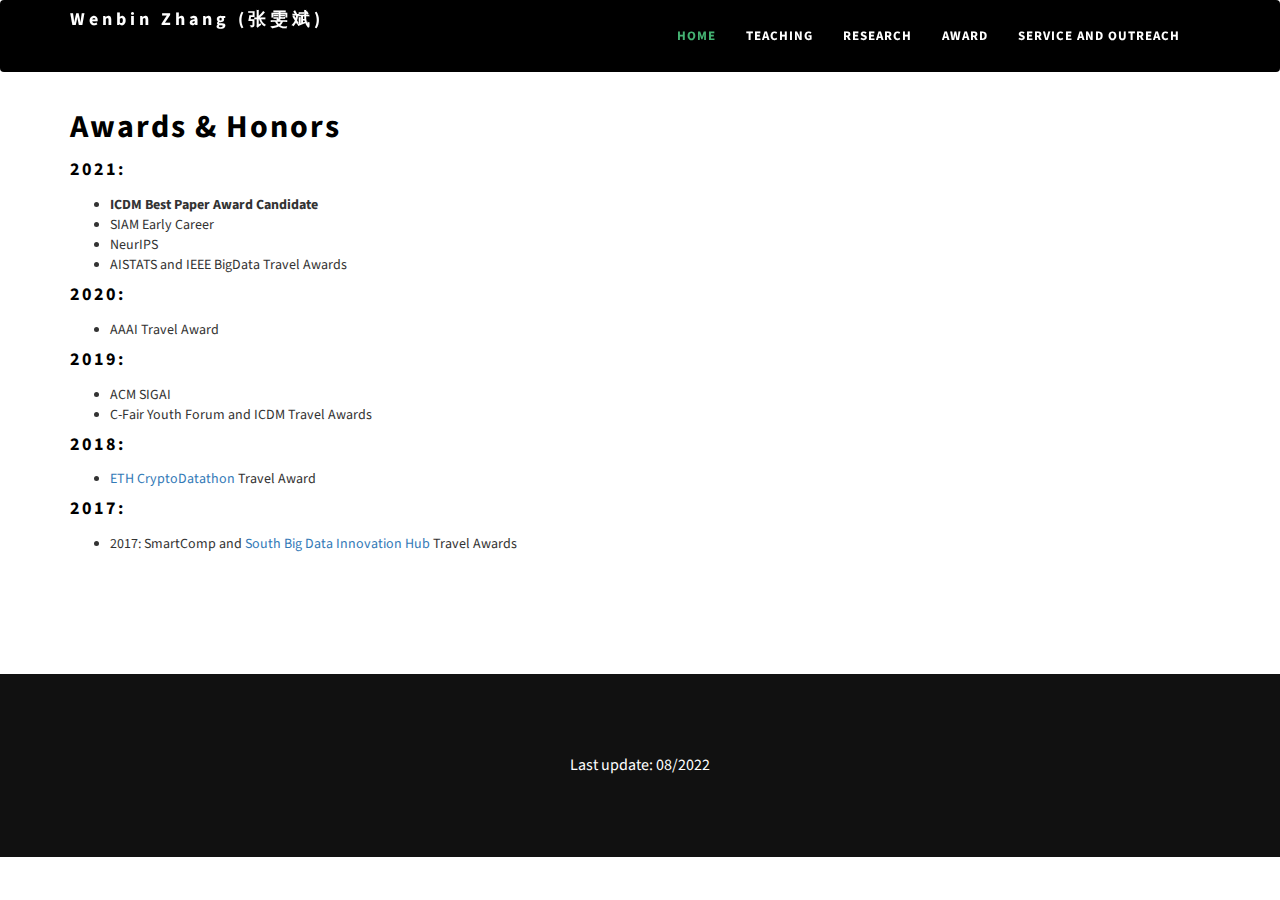
==== Aw.html @ 6880c336 "Add files via upload" ====
<!DOCTYPE html>
<html lang="en">
<head>
<meta charset="utf-8">
<meta http-equiv="X-UA-Compatible" content="IE=edge">
<meta name="viewport" content="width=device-width, initial-scale=1">
<meta name="description" content="Wenbin Zhang Personal profile">
<meta name="keywords" content="Wenbin Zhang">
<meta name="author" content="Wenbin Zhang">
<meta name="description" content="Wenbin Zhang Award.">
<title>Home</title>
<link rel="shortcut icon" href="images/Manchester_United_FC_crest.png" />
<!--==== bootstrap ====-->
<link href="css/bootstrap.min.css" rel="stylesheet">
<!--==== font-awesome ====-->
<link href="css/font-awesome.min.css" rel="stylesheet">
<!--==== owl-carousel ====-->
<link href="css/owl.carousel.css" rel="stylesheet">
<!--==== magnific-popup ====-->
<link href="css/magnific-popup.css" rel="stylesheet">
<!--==== animate css ====-->
<link href="css/animate.min.css" rel="stylesheet">

<!--==== style css ====-->
<link href="css/style.css" rel="stylesheet">
<!--==== responsive css ====-->
<link href="css/responsive.css" rel="stylesheet">

<!--==== jquery ====-->
<script src="js/jquery-2.1.4.min.js"></script>

<!--[if lt IE 9]>
<script src="js/html5shiv/3.7.2/html5shiv.min.js"></script>
<script src="js/respond/1.4.2/respond.min.js"></script>
<![endif]-->
</head>
<body>

<!--&lt;!&ndash;==== DEMO COLOR PANEL =====&ndash;&gt;-->
<!--<div class="demo_panel_box">-->
<!--  <div class="color_panel_box">-->
<!--	 <div class="spiner_button slide_in_out"><i class="fa fa-cog fa-spin"></i></div>-->
<!--	  <span class="red_color"></span>-->
<!--	  <span class="blue_color"></span>-->
<!--	  <span class="yellow_color"></span>-->
<!--	  <span class="purple_color"></span>-->
<!--	  <span class="pink_color"></span>-->
<!--	  <span class="green_color"></span>-->
<!--  </div>-->
<!--</div>-->
<!--&lt;!&ndash;==== DEMO COLOR PANEL ===&ndash;&gt;-->


<!--&lt;!&ndash;===== Preloader ====&ndash;&gt;-->
<!--<div class="preloader">-->
<!--	<div class="spinner">-->
<!--	  <div class="double-bounce1"></div>-->
<!--	  <div class="double-bounce2"></div>-->
<!--	</div>-->
<!--</div>-->


 <!--=====****************** INTRO SECTION ****************************=====-->
<!--<div id="home" class="intro-section">-->

<!-- &lt;!&ndash;===== HEADER AREA =====&ndash;&gt;-->
<!--	<header class="navbar custom-navbar">-->
<!--		<div class="container">-->
<!--			<div class="row">-->
<!--				<div class="col-md-3 col-sm-3 col-xs-12">-->
<!--					<div class="logo">-->
<!--					   <div class="navbar-header">-->
<!--							<button type="button" class="navbar-toggle" data-toggle="collapse" data-target=".navbar-collapse">-->
<!--								<span class="sr-only">Toggle navigation</span>-->
<!--								<span class="icon-bar"></span>-->
<!--								<span class="icon-bar"></span>-->
<!--								<span class="icon-bar"></span>-->
<!--							</button>-->
<!--						</div>-->
<!--						<a href="#home">Wenbin Zhang</a> &lt;!&ndash;== logo ==&ndash;&gt;-->
<!--					</div>-->
<!--				</div>-->
<!--				-->
<!--				<div class="col-md-9 col-sm-9 col-xs-12">-->
<!--				   <nav class="main-menu">-->
<!--					<div class="navbar-collapse collapse">-->
<!--						<ul class="nav navbar-nav"> &lt;!&ndash;== manin menu ==&ndash;&gt;-->
<!--							<li class="active smooth-scroll"><a class="theme-color" href="#home">Home</a></li>-->
<!--							<li class="smooth-scroll"><a class="theme-color" href="#about">About</a></li>-->
<!--							<li class="smooth-scroll"><a class="theme-color" href="#services">Education</a></li>-->
<!--							<li class="smooth-scroll"><a class="theme-color" href="#portfolio">Research</a></li>-->
<!--							<li class="smooth-scroll"><a class="theme-color" href="#contact">Award</a></li>-->
<!--							<li class="smooth-scroll"><a class="theme-color" href="/Users/zichongwang/Downloads/osdcsdsaax/osdcsdsaax/Award.html">Service and Outreach</a></li>-->
<!--						</ul>-->
<!--					</div>-->
<!--					</nav>-->
<!--				</div>-->
<!--				-->
<!--			</div>-->
<!--		   -->
<!--		</div>-->
<!--	</header>-->
<!--===== END HEADER AREA ======-->

<!--&lt;!&ndash;======= WELCOME AREA =======&ndash;&gt;-->
<!--	<div class="welcome-area">-->
<!--	  <div id="particles-js"></div>-->
<!--	   <div class="welcome-table">-->
<!--		   <div class="welcome-cell">-->
<!--				<div class="container">-->
<!--					<div class="row">-->
<!--					   -->
<!--						<div class="col-md-12 col-sm-12 col-xs-12">-->
<!--							<div class="welcome-text text-center">-->
<!--								<h4>I'm Wenbin Zhang</h4>-->
<!--								<h1>Assistant Professor in <span class="theme-color">Michigan Technological University</span></h1>-->
<!--							</div>-->
<!--						</div>-->
<!--						-->
<!--					</div>-->
<!--				</div>-->
<!--			</div>-->
<!--		</div>-->
<!--		<a href="#about" class="scroll-btn banner-icon theme-color"><i class="fa fa-angle-double-down"></i></a>-->
<!--	</div>-->
<!--	&lt;!&ndash;===== END WELCOME AREA =====&ndash;&gt;-->

<!--</div>-->
<!--=====***************** END INTRO SECTION ***********************=====-->


 <!--===== HEADER AREA =====-->
	<header class="navbar custom-navbar">
		<div class="container">
			<div class="row">
				<div class="col-md-3 col-sm-3 col-xs-12">
					<div class="logo">
					   <div class="navbar-header">
							<button type="button" class="navbar-toggle" data-toggle="collapse" data-target=".navbar-collapse">
								<span class="sr-only">Toggle navigation</span>
								<span class="icon-bar"></span>
								<span class="icon-bar"></span>
								<span class="icon-bar"></span>
							</button>
						</div>
						<a href="#home">Wenbin Zhang (张雯斌)</a> <!--== logo ==-->
					</div>
				</div>

				<div class="col-md-9 col-sm-9 col-xs-12">
				   <nav class="main-menu">
					<div class="navbar-collapse collapse">
						<ul class="nav navbar-nav"> <!--== manin menu ==-->
							<li class="active smooth-scroll"><a class="theme-color" href="/Users/zichongwang/Desktop/Wembin_website/index.html">Home</a></li>
<!--							<li class="smooth-scroll"><a class="theme-color" href="#about">About</a></li>-->
							<li class="smooth-scroll"><a class="theme-color" href="#education">Teaching</a></li>
							<li class="smooth-scroll"><a class="theme-color" href="/Users/zichongwang/Desktop/Wembin_website/Publication.html">Research</a></li>
							<li class="smooth-scroll"><a class="theme-color" href="#contact">Award</a></li>
							<li class="smooth-scroll"><a class="theme-color" href="/Users/zichongwang/Desktop/Wembin_website/ Service_and_Outreach.html">Service and Outreach</a></li>
						</ul>
					</div>
					</nav>
				</div>

			</div>

		</div>
	</header>



<!--=====************** ABOUT SECTION ***************=====-->
<section id="Research" class="research-section section-padding">
	<div class="container">
		<div class="row">

<!--			<div class="col-md-4">-->
<!--		   		<div class="author-image wow fadeInLeft" data-wow-delay="0.4s">-->

<!--							<div class="row">-->
<!--								<div class="col-md-12">-->
<!--									<div class="quotes-content text-center">-->
<!--				   						<h3>Publications</h3>-->
<!--											<p>For a full list of publications</p>-->
<!--											<a class="scroll-btn btn theme-color" href="https://scholar.google.com/citations?hl=en&user=M802p54AAAAJ">Google Scholar</a>-->
<!--									</div>-->
<!--								</div>-->
<!--							</div>-->

<!--			   </div>-->
<!--			</div>-->

			<div class="col-md-8">
			   <div class="about-text wow fadeInRight" data-wow-delay="0.4s">
				   <h3 id="organizer" background-color="blue">Awards & Honors</h3>
				   	<h4>2021:</h4>
						<ul>
                            <li><strong>ICDM Best Paper Award Candidate</strong>
							<li>SIAM Early Career</li>
							<li>NeurIPS</li>
							<li>AISTATS and IEEE BigData Travel Awards</li>
                        </ul>
				   <h4>2020:</h4>
				   		<ul>
							<li>AAAI Travel Award</li>
						</ul>
				   <h4>2019:</h4>
				   		<ul>
							<li>ACM SIGAI</li>
							<li>C-Fair Youth Forum and ICDM Travel Awards</li>
						</ul>
				   <h4>2018:</h4>
				   		<ul>
							<li><a href="https://www.cryptodatathon.com/">ETH CryptoDatathon</a> Travel Award</li>
						</ul>
				   <h4>2017:</h4>
				   		<ul>
							 <li>2017: SmartComp and <a href="https://www.southbigdatahub.org/content/mobile-health-workshop-sparks-ideas-future-research">South Big Data Innovation Hub</a> Travel Awards
<!--* 2015: Mitacs Globalink Research Award--></li>
						</ul>
			   </div>
			</div>
		</div>
	</div>
</section>
<!--			<div id="quotes" class="quotes-area section-padding">-->
<!--				<div class="container">-->
<!--				<div class="row">-->
<!--					<div class="about-text wow fadeInRight" data-wow-delay="0.4s">-->
<!--				   			<h3 id="program-committee">Program Committee</h3>-->
<!--								<ul>-->
<!--  									<li>2022: ICLR, SDM, AAAI, AISTATS, PAKDD, WSDM, AAMAS, IJCAI, KDD, CHIL, UAI, EDM, ICCS, ICMLA, ML Reproducibility Challenge, AIES, EDM, CIKM, NeurIPS</li>-->
<!--  									<li>2021: AAMAS, ICDM, ML4H, ICDCS, DSAA, ICTAI, ICMLA, ICCS, SAC, AAAI Symposia, ICMLC, SMDS, ICANN, IEEE BigData, IEEE COMPSAC, ICCEAI, ICBINB@NeurIPS, BPOD@IEEE BigData</li>-->
<!--  									<li>2020: ML Reproducibility Challenge, ECML PKDD, ICTAI, ICDM, IEEE BigData, Globecom, ICSOC, ICCS, IEEE BigData Congress, AICCSA, Urbcomp, SMDS</li>-->
<!--								</ul>-->
<!--					</div>-->
<!--				</div>-->
<!--				</div>-->
<!--			</div>-->
<!--<section id="Research" class="research-section section-padding">-->
<!--	<div class="container">-->
<!--		<div class="row">-->

<!--			<div class="col-md-8">-->
<!--			   <div class="about-text wow fadeInRight" data-wow-delay="0.4s">-->

<!--					<h3 id="program-committee">Program Committee</h3>-->
<!--						<ul>-->
<!--  							<li>2022: ICLR, SDM, AAAI, AISTATS, PAKDD, WSDM, AAMAS, IJCAI, KDD, CHIL, UAI, EDM, ICCS, ICMLA, ML Reproducibility Challenge, AIES, EDM, CIKM, NeurIPS</li>-->
<!--  							<li>2021: AAMAS, ICDM, ML4H, ICDCS, DSAA, ICTAI, ICMLA, ICCS, SAC, AAAI Symposia, ICMLC, SMDS, ICANN, IEEE BigData, IEEE COMPSAC, ICCEAI, ICBINB@NeurIPS, BPOD@IEEE BigData</li>-->
<!--  							<li>2020: ML Reproducibility Challenge, ECML PKDD, ICTAI, ICDM, IEEE BigData, Globecom, ICSOC, ICCS, IEEE BigData Congress, AICCSA, Urbcomp, SMDS</li>-->
<!--						</ul>-->
<!--				   </div>-->
<!--			</div>-->
<!--		</div>-->
<!--	</div>-->
<!--</section>-->
<!--<div id="quotes" class="quotes-area section-padding">-->
<!--				<div class="container">-->
<!--				<div class="row">-->
<!--					<div class="about-text wow fadeInRight" data-wow-delay="0.4s">-->
<!--					<h3 id="journal-reviewer">Journal Reviewer</h3>-->
<!--						<ul>-->
<!--  							<li>Machine Learning</li>-->
<!--  							<li>TKDE</li>-->
<!--  							<li>DAMI</li>-->
<!--  							<li>Transactions on Big Data</li>-->
<!--  							<li>Big Data Research</li>-->
<!--  							<li>Remote Sensing</li>-->
<!--  							<li>Genes</li>-->
<!--							<li>Future Generation Computer Systems-->
<!--							&lt;!&ndash;* Frontiers in Big Data&ndash;&gt;</li>-->
<!--						</ul>-->
<!--						</div>-->
<!--				</div>-->
<!--				</div>-->
<!--</div>-->
<!--<section id="Research" class="research-section section-padding">-->
<!--	<div class="container">-->
<!--		<div class="row">-->

<!--			<div class="col-md-8">-->
<!--			   <div class="about-text wow fadeInRight" data-wow-delay="0.4s">-->
<!--					<h3 id="judge">Judge</h3>-->
<!--						<ul>-->
<!--  							<li>University System of Maryland Research Symposium’20</li>-->
<!--  							<li>Eastern Newfoundland Science and Technology Fair’13-14</li>-->
<!--						</ul>-->
<!--			   </div>-->
<!--			</div>-->
<!--		</div>-->
<!--	</div>-->
<!--</section>-->
<!--<div id="quotes" class="quotes-area section-padding">-->
<!--				<div class="container">-->
<!--					<div class="row">-->
<!--						<div class="about-text wow fadeInRight" data-wow-delay="0.4s">-->

<!--							<h3 id="mentor">Mentor</h3>-->
<!--								<ul>-->
<!--  									<li>AAAI’22 Doctoral Consortium</li>-->
<!--							  		<li>AISTATS’22</li>-->
<!--  									<li>Lacuna Fund Climate &amp; health</li>-->
<!--								</ul>-->
<!--							</div>-->
<!--					</div>-->
<!--				</div>-->
<!--</div>-->
<!--<section id="Research" class="research-section section-padding">-->
<!--	<div class="container">-->
<!--		<div class="row">-->

<!--			<div class="col-md-8">-->
<!--			   <div class="about-text wow fadeInRight" data-wow-delay="0.4s">-->
<!--					<h3 id="regional-lead">Regional Lead</h3>-->
<!--						<ul>-->
<!--  							<li>IEEEXtreme’19</li>-->
<!--  							<li>Canadian Federation of Students’13</li>-->
<!--						</ul>-->
<!--			   </div>-->
<!--			</div>-->
<!--		</div>-->
<!--	</div>-->
<!--</section>-->
<!--=====*********** END ABOUT SECTION **************=====-->


<!--======**************** SERVICES SECTION ******************=======-->
<!--<section id="education" class="services-section section-padding">-->
<!--	<div class="container">-->
<!--	   <div class="row">-->
<!--		<div class="col-md-12">-->
<!--			<div class="section-title">-->
<!--				<h2>Education<span class="theme-color">History</span></h2>-->
<!--			</div>-->
<!--		</div>-->
<!--	</div>-->
<!--		<div class="row">-->
<!--			-->
<!--			-->
<!--			<div class="col-md-4 col-sm-4 col-xs-12">-->
<!--				<div class="single-services text-center wow fadeInUp" data-wow-delay="0.2s">-->
<!--					<div class="servise-icon">-->
<!--						<i class="fa fa-book"></i>-->
<!--					</div>-->
<!--					<h4>University</h4>-->
<!--					<p>Bachelor of Science</p>-->
<!--				</div>-->
<!--			</div>-->
<!--			-->
<!--			<div class="col-md-4 col-sm-4 col-xs-12">-->
<!--				<div class="single-services text-center wow fadeInUp" data-wow-delay="0.4s">-->
<!--					<div class="servise-icon">-->
<!--						<i class="fa fa-search-plus"></i>-->
<!--					</div>-->
<!--					<h4>University</h4>-->
<!--					<p>Master of Science</p>-->
<!--				</div>-->
<!--			</div>-->
<!--			-->
<!--			<div class="col-md-4 col-sm-4 col-xs-12">-->
<!--				<div class="single-services last-service text-center wow fadeInUp" data-wow-delay="0.6s">-->
<!--					<div class="servise-icon">-->
<!--						<i class="fa fa-graduation-cap" aria-hidden="true"></i>-->
<!--					</div>-->
<!--					<h4>University of Maryland, Baltimore County</h4>-->
<!--					<p>Doctor of Philosophy</p>-->
<!--				</div>-->
<!--			</div>-->
<!--			-->
<!--		</div>-->
<!--	</div>-->
<!--</section>-->
<!--======*************** END SERVICES SECTION ****************=======-->


<!--QUOTES AREA-->
<!--<div id="quotes" class="quotes-area section-padding">-->
<!--	<div class="container">-->
<!--		<div class="row">-->
<!--			<div class="col-md-12">-->
<!--				<div class="quotes-content text-center">-->
<!--				   <h3>Publications</h3>-->
<!--					<p>For a full list of publications</p>-->
<!--					<a class="scroll-btn btn theme-color" href="https://scholar.google.com/citations?hl=en&user=M802p54AAAAJ">Google Scholar</a>-->
<!--				</div>-->
<!--			</div>-->
<!--		</div>-->
<!--	</div>-->
<!--</div>-->
<!--END QUOTES AREA-->


<!--======********** PORTFOLIO SECTION *********======-->
<!--<section id="portfolio" class="section-padding">-->
<!--<div class="container">-->
<!--	<div class="row">-->
<!--			<div class="col-md-12">-->
<!--				<div class="section-title">-->
<!--					<h2>Representative<span class="theme-color">Papers</span></h2>-->
<!--				</div>-->
<!--			</div>-->
<!--		</div>-->

<!--	<div class="row">-->
<!--		<div class="col-md-4 col-sm-6 single-work">-->
<!--			<a href="images/portfolio/item1.jpg" class="image-popup">-->
<!--			<img src="images/portfolio/item1.jpg" alt="">-->
<!--			<div class="itemHover">-->
<!--				<div class="work-table">-->
<!--					<div class="table-cell">-->
<!--						<div class="hover-content">-->
<!--							<i class="fa fa-file-text"></i>-->
<!--							<h6>FAHT: An Adaptive Fairness-aware Decision Tree Classifier</h6>-->
<!--						</div>-->
<!--					</div>-->
<!--				</div>-->
<!--			  </div>-->
<!--			</a>-->
<!--		</div>   -->

<!--		<div class="col-md-4 col-sm-6 single-work">-->
<!--			<a href="images/portfolio/item2.jpg" class="image-popup">-->
<!--				<img src="images/portfolio/item2.jpg" alt="">-->
<!--					<div class="itemHover">-->
<!--					<div class="work-table">-->
<!--						<div class="table-cell">-->
<!--							<div class="hover-content">-->
<!--								<i class="fa fa-file-text"></i>-->
<!--								<h6>A Hybrid Learning Framework for Imbalanced Stream Classification</h6>-->
<!--							</div>-->
<!--						</div>-->
<!--					</div>-->
<!--				  </div>-->
<!--			</a>-->
<!--		</div>  -->

<!--		<div class="col-md-4 col-sm-6 single-work">-->
<!--			<a href="images/portfolio/item3.jpg" class="image-popup">-->
<!--				<img src="images/portfolio/item3.jpg" alt="">-->
<!--			   <div class="itemHover">-->
<!--					<div class="work-table">-->
<!--						<div class="table-cell">-->
<!--							<div class="hover-content">-->
<!--								<i class="fa fa-file-text"></i>-->
<!--								<h6>A Deterministic Self-organizing Map Approach and its Application on Satellite Data based Cloud Type Classification</h6>-->
<!--							</div>-->
<!--						</div>-->
<!--					</div>-->
<!--				  </div>-->
<!--			</a>-->
<!--		</div>  -->


<!--	</div>&lt;!&ndash;/.row&ndash;&gt;-->
<!--</div>&lt;!&ndash;/.container&ndash;&gt;-->
<!--</section>-->
<!--======************ END PORTFOLIO SECTION **************======-->


<!--======**************** REVIEW SECTION *****************========-->
<!--<div id="review" class="review-section section-padding">-->
<!--	<div class="container">-->
<!--	   <div class="row">-->
<!--			<div class="col-md-12">-->
<!--				<div class="section-title">-->
<!--					<h2><span class="theme-color">Outside of research</span>When I am off work</h2>-->
<!--				</div>-->
<!--			</div>-->
<!--		</div>-->
<!--		<div class="row">-->
<!--				<div class="col-lg-12 col-md-12 col-sm-12 col-xs-12">-->
<!--				 <div class="review-full-area">-->
<!--				   <div class="review-list">-->
<!--					<div class="single-review"> &lt;!&ndash; start single carousel item &ndash;&gt;-->
<!--						<div class="review-content">-->
<!--							<p>I enjoy watching and playing all kinds of sports especially soccer.</p>-->
<!--						</div>-->
<!--						<h5 class="author"> Paul Flavius. <span>CEO Devsoft Inc</span></h5>-->
<!--					</div> &lt;!&ndash; end single carousel item &ndash;&gt;-->
<!--					<div class="single-review"> &lt;!&ndash; start single carousel item &ndash;&gt;-->
<!--						<div class="review-content">-->
<!--							<p>I had the experience of my life at Kaliningrad Stadium cheering the 2018 World Cup.</p>-->
<!--						</div>-->
<!--						<h5 class="author"> Paul Flavius,<span>CEO Devsoft Inc</span></h5>-->
<!--					</div> &lt;!&ndash; end single carousel item &ndash;&gt;-->
<!--					<div class="single-review"> &lt;!&ndash; start single carousel item &ndash;&gt;-->
<!--						<div class="review-content">-->
<!--							<p>I ran my very first Marathon at Virginia Beach credit to November Project.</p>-->
<!--						</div>-->
<!--						<h5 class="author"> Paul Flavius,<span>CEO Devsoft Inc</span></h5>-->
<!--					</div> &lt;!&ndash; end start single carousel item &ndash;&gt;-->
<!--					<div class="single-review"> &lt;!&ndash; start single carousel item &ndash;&gt;-->
<!--						<div class="review-content">-->
<!--							<p>I believe Manchester is red.</p>-->
<!--						</div>-->
<!--						<h5 class="author"> Paul Flavius,<span>CEO Devsoft Inc</span></h5>-->
<!--					</div> &lt;!&ndash; end start single carousel item &ndash;&gt;-->
<!--				</div>-->
<!--					</div>-->
<!--			</div>-->
<!--			-->
<!--		</div>-->
<!--	</div>-->
<!--</div>-->
<!--======************* END REVIEW SECTION ***************========-->


<!--&lt;!&ndash;======******************** CONTACT INFO SECTION **********************======&ndash;&gt;-->
<!--  <section id="contact" class="contact-area section-padding">-->
<!--<div class="container">-->
<!--   <div class="row">-->
<!--			<div class="col-md-12">-->
<!--				<div class="section-title">-->
<!--					<h2><span class="theme-color">Get in tuch with me</span> Contact</h2>-->
<!--				</div>-->
<!--			</div>-->
<!--		</div>-->
<!--	<div class="row">-->
<!--		<div class="col-md-12 wow fadeInUp" data-wow-delay="0.4s">-->
<!--		  &lt;!&ndash; Start Contact Form &ndash;&gt;-->
<!--			<form id="contactForm" class="contact-form shake" data-toggle="validator">-->
<!--			 <div class="row">-->
<!--				 <div class="col-md-6">-->
<!--					  <div class="form-group">-->
<!--				<div class="controls">-->
<!--				  <input type="text" id="name" class="form-control" placeholder="Name" required data-error="Please enter your name">-->
<!--				  <div class="help-block with-errors"></div>-->
<!--				</div>-->
<!--			  </div>-->
<!--				 </div>-->
<!--				 <div class="col-md-6">-->
<!--					 <div class="form-group">-->
<!--				<div class="controls">-->
<!--				  <input type="email" class="email form-control" id="email" placeholder="Email" required data-error="Please enter your email">-->
<!--				  <div class="help-block with-errors"></div>-->
<!--				</div>-->
<!--			  </div>-->
<!--				 </div>-->
<!--			 </div>-->
<!--			 -->
<!--			 <div class="row">-->
<!--				 <div class="col-md-12">-->
<!--					 <div class="form-group">-->
<!--				<div class="controls">-->
<!--				  <input type="text" id="msg_subject" class="form-control" placeholder="Subject" required data-error="Please enter your message subject">-->
<!--				  <div class="help-block with-errors"></div>-->
<!--				</div>-->
<!--			  </div>-->
<!--				 </div>-->
<!--			 </div>-->
<!--			 -->
<!--			 <div class="row">-->
<!--				 <div class="col-md-12">-->
<!--					 <div class="form-group">-->
<!--				<div class="controls">-->
<!--				  <textarea id="message" rows="7" placeholder="Message" class="form-control" required data-error="Write your message"></textarea>-->
<!--				  <div class="help-block with-errors"></div>-->
<!--				</div>  -->
<!--			  </div>-->
<!--				 </div>-->
<!--			 </div>-->
<!--			 <div class="row">-->
<!--				 <div class="col-md-12">-->
<!--					 <button type="submit" id="submit" class="btn btn-effect theme-color"><i class="fa fa-check"></i> Send</button>-->
<!--				 </div>-->
<!--			 </div>-->
<!--			 -->
<!--			<div class="row">-->
<!--				<div class="col-md-12">-->
<!--					<div id="msgSubmit" class="h3 text-center hidden"></div> -->
<!--			  <div class="clearfix"></div>   -->
<!--				</div>-->
<!--			</div>-->
<!--			  -->

<!--			</form>     -->
<!--			&lt;!&ndash; End Contact Form &ndash;&gt;-->
<!--		</div>-->
<!--	</div>-->
<!--</div>-->
<!--</section>-->
<!--&lt;!&ndash;======**************** END CONTACT INFO SECTION ********************======&ndash;&gt;-->


<!--======******************* FOOTER SECTION ******************======-->
<footer class="footer">
	<div class="container">
		<div class="row">
			<div class="col-lg-12 col-md-12 col-sm-12 col-xs-12 text-center">
			   <div class="footer-text wow fadeInUp" data-wow-delay="0.4s">
					<p>Last update: 08/2022</p>
				</div>
			</div>
		</div>
	</div>
</footer>
<!--======******************* END FOOTER SECTION ***************======-->


<!--==== plugins js ====-->
<script src="js/plugins.js"></script>
<!--==== magnific-popup-options js ====-->
<script src="js/magnific-popup-options.js"></script>
<!--==== validator js ====-->
<script src="js/validator.min.js"></script>
<!--==== particles js ====-->
<script src="js/particles.min.js"></script>
<!--==== app js ====-->
<script src="js/app.js"></script>
<!--==== app js ====-->
<script src="js/wow-1.3.0.min.js"></script>
<!--==== main js ====-->
<script src="js/publication.js"></script>
<style>
.copyrights{text-indent:-9999px;height:0;line-height:0;font-size:0;overflow:hidden;}
</style>
<div class="copyrights" id="links20210126">
	Collect from <a href="#">Here</a>
	<a href="#">Here</a>
</div>
</body>
</html>
---- css/style.css ----
/*************************************

Template Name: PRIDE - Personal Portfolio Template
Author: perfect_coders
Version: 1.0
Design and Developed by: perfect_coders

NOTE: This is main stylesheet of the template.

****************************************/


/*================================================
            Table of contents  
==================================================
 
00. base css
01. preloader
02. section title and padding
03. intro section
04. about section
05. service section
06. quotes area
07. portfolio section
08. review section
09. contact section
10. footer section

====================================================
            End table content 
===================================================*/

@import url('https://fonts.googleapis.com/css?family=Source+Sans+Pro:400,600,700,900');



.main-menu ul.navbar-nav li.active a.theme-color{
    color: #44b272;
}
.main-menu ul.navbar-nav li:hover a.theme-color{
    color: #44b272;
}
.welcome-text h1 span.theme-color{
    color: #44b272;
}
.banner-icon.theme-color{
    color: #44b272;
}
.btn.theme-color, a.btn.theme-color{
    background: #44b272;
    color: #fff;
}
.social-icon.theme-color a:hover{
    background: #44b272;
    color: #fff;
}
.section-title h2 span.theme-color {
  color: #44b272;
}
.review-list .owl-dots div.active{
    background: #44b272;
}
.about-text a.theme-color{
    color: #44b272;
}

/*========================
    DEMO PANEL CSS
=========================*/
.demo_panel_box{
    position: fixed;
    width: 180px;
    height: 140px;
    background: #e6e6e6;
    left: -180px;
    top: 180px;
    text-align: center;
    z-index: 99;
}
.color_panel_box {
  margin-top: 20px;
  padding: 0 12px;
}
/*.spiner_button{*/
/*    height: 50px;*/
/*    width: 50px;*/
/*    background: #DC143C;*/
/*    position: absolute;*/
/*    display: block;*/
/*    right: -50px;;*/
/*    top: 0px;*/
/*    z-index: 99;*/
/*    text-align: center;*/
/*    font-size: 30px;*/
/*    color: #fff;*/
/*    padding-top: 5px;*/
/*    cursor: pointer;*/
/*    border-radius: 0 10px 10px 0;*/
/*}*/
 .spiner_button{
    height: 50px;
    width: 50px;
    background: #44b272;
    position: absolute;
    display: block;
    right: -50px;;
    top: 0px;
    z-index: 99;
    text-align: center;
    font-size: 30px;
    color: #fff;
    padding-top: 5px;
    cursor: pointer;
    border-radius: 0 10px 10px 0;
}
.color_panel_box span{
    width: 30px;
    height: 30px;
    margin-left: 15px;
    display: block;
    border-radius: 50%;
    float: left;
    margin-bottom: 15px;
    cursor: pointer;
    
}
.color_panel_box span.red_color{
    background-color: #DC143C;
}
.color_panel_box span.blue_color{
    background-color: #4183D7;
}
.color_panel_box span.yellow_color{
    background-color: #ffd505;
}
.color_panel_box span.purple_color{
    background-color: #663399;
}
.color_panel_box span.pink_color{
    background-color: #D2527F;
}
.color_panel_box span.green_color{
    background-color: #44b272;
}



/*======= yellow =========*/
.yellow_color_theme .main-menu ul.navbar-nav li.active a.theme-color{
    color: #ffd505;
}
.yellow_color_theme .main-menu ul.navbar-nav li:hover a.theme-color{
    color: #ffd505;
}
.yellow_color_theme .welcome-text h1 span.theme-color{
    color: #ffd505;
}
.yellow_color_theme .banner-icon.theme-color{
    color: #ffd505;
}
.yellow_color_theme .btn.theme-color, .yellow_color_theme a.btn.theme-color{
    background: #ffd505;
}
.yellow_color_theme .social-icon.theme-color a:hover{
    background: #ffd505;
    color: #fff;
}
.yellow_color_theme .section-title h2 span.theme-color {
  color: #ffd505;
}
.yellow_color_theme .review-list .owl-dots div.active{
    background: #ffd505;
}
.yellow_color_theme .spiner_button{
    background: #ffd505;
}
.yellow_color_theme .about-text a.theme-color{
    color: #ffd505;
}
/*======= end yellow =========*/

/*=========== red ===========*/
.red_color_theme .main-menu ul.navbar-nav li.active a.theme-color{
    color: #DC143C;
}
.red_color_theme .main-menu ul.navbar-nav li:hover a.theme-color{
    color: #DC143C;
}
.red_color_theme .welcome-text h1 span.theme-color{
    color: #DC143C;
}
.red_color_theme .banner-icon.theme-color{
    color: #DC143C;
}
.red_color_theme .btn.theme-color, .red_color_theme a.btn.theme-color{
    background: #DC143C;
    color: #fff;
}
.red_color_theme .social-icon.theme-color a:hover{
    background: #DC143C;
    color: #fff;
}
.red_color_theme .section-title h2 span.theme-color {
  color: #DC143C;
}
.red_color_theme .review-list .owl-dots div.active{
    background: #DC143C;
}
.red_color_theme .spiner_button{
     background: #DC143C;
}
.red_color_theme .about-text a.theme-color{
    color: #DC143C;
}
/*=========== end red ===========*/

/*=========== green ===========*/
.green_color_theme .main-menu ul.navbar-nav li.active a.theme-color{
    color: #44b272;
}
.green_color_theme .main-menu ul.navbar-nav li:hover a.theme-color{
    color: #44b272;
}

.green_color_theme .welcome-text h1 span.theme-color{
    color: #44b272;
}
.green_color_theme .banner-icon.theme-color{
    color: #44b272;
}
.green_color_theme .btn.theme-color, .green_color_theme a.btn.theme-color{
    background: #44b272;
    color: #fff;
}
.green_color_theme .social-icon.theme-color a:hover{
    background: #44b272;
    color: #fff;
}
.green_color_theme .section-title h2 span.theme-color {
  color: #44b272;
}
.green_color_theme .review-list .owl-dots div.active{
    background: #44b272;
}
.green_color_theme .spiner_button{
     background: #44b272;
}
.green_color_theme .about-text a.theme-color{
    color: #44b272;
}
/*=========== end green ===========*/

/*=========== pink ===========*/
.pink_color_theme .main-menu ul.navbar-nav li.active a.theme-color{
    color: #D2527F;
}
.pink_color_theme .main-menu ul.navbar-nav li:hover a.theme-color{
    color: #D2527F;
}

.pink_color_theme .welcome-text h1 span.theme-color{
    color: #D2527F;
}
.pink_color_theme .banner-icon.theme-color{
    color: #D2527F;
}
.pink_color_theme .btn.theme-color, .pink_color_theme a.btn.theme-color{
    background: #D2527F;
}
.pink_color_theme .social-icon.theme-color a:hover{
    background: #D2527F;
    color: #fff;
}
.pink_color_theme .section-title h2 span.theme-color {
  color: #D2527F;
}
.pink_color_theme .review-list .owl-dots div.active{
    background: #D2527F;
}
.pink_color_theme .spiner_button{
     background: #D2527F;
}
.pink_color_theme .about-text a.theme-color{
    color: #D2527F;
}
/*=========== end pink ===========*/

/*=========== purple ===========*/
.purple_color_theme .main-menu ul.navbar-nav li.active a.theme-color{
    color: #663399;
}
.purple_color_theme .main-menu ul.navbar-nav li:hover a.theme-color{
    color: #663399;
}

.purple_color_theme .welcome-text h1 span.theme-color{
    color: #663399;
}
.purple_color_theme .banner-icon.theme-color{
    color: #663399;
}
.purple_color_theme .btn.theme-color, .purple_color_theme a.btn.theme-color{
    background: #663399;
    color: #fff;
}
.purple_color_theme .social-icon.theme-color a:hover{
    background: #663399;
    color: #fff;
}
.purple_color_theme .section-title h2 span.theme-color {
  color: #663399;
}
.purple_color_theme .review-list .owl-dots div.active{
    background: #663399;
}
.purple_color_theme .spiner_button{
     background: #663399;
}
.purple_color_theme .about-text a.theme-color{
    color: #663399;
}

/*=========== end purple ===========*/

/*=========== blue ===========*/
.blue_color_theme .main-menu ul.navbar-nav li.active a.theme-color{
    color: #4183D7;
}
.blue_color_theme .main-menu ul.navbar-nav li:hover a.theme-color{
    color: #4183D7;
}

.blue_color_theme .welcome-text h1 span.theme-color{
    color: #4183D7;
}
.blue_color_theme .banner-icon.theme-color{
    color: #4183D7;
}
.blue_color_theme .btn.theme-color, .blue_color_theme a.btn.theme-color{
    background: #4183D7;
    color: #fff;
}
.blue_color_theme .social-icon.theme-color a:hover{
    background: #4183D7;
    color: #fff;
}
.blue_color_theme .section-title h2 span.theme-color {
  color: #4183D7;
}
.blue_color_theme .review-list .owl-dots div.active{
    background: #4183D7;
}
.blue_color_theme .spiner_button{
     background: #4183D7;
}
.blue_color_theme .about-text a.theme-color{
    color: #4183D7;
}
/*=========== end red ===========*/


/*================================================
    00. base css
==================================================*/
.
a:focus { outline: 0 solid }
img {
    max-width: 100%;
    height: auto;
}
h1,
h2,
h3,
h4,
h5,
h6 {
    margin: 0 0 15px;
    font-weight: 700;
    color: #000;
    letter-spacing: 2px;
}
p{
    color: #666;
}
html,
body { height: 100% }
body {
    font-family: 'Source Sans Pro', sans-serif;
    font-weight: 400;
    position: relative;
    
}
a:hover { text-decoration: none }

/* Remove Chrome Input Field's Unwanted Yellow Background Color */
input:-webkit-autofill, input:-webkit-autofill:hover, input:-webkit-autofill:focus {
    -webkit-box-shadow: 0 0 0px 1000px white inset !important;
}


/*================================================
    01. preloader
==================================================*/
.preloader {
    position:fixed;
    width: 100%;
    height: 100%;
    left: 0;
    top: 0;
    background-color:#fff;
    z-index:9999999;
}
.preloader .spinner {
  left: 50%;
  margin-left: -20px;
  margin-top: -20px;
  position: absolute;
  top: 50%;
}
.spinner {
  width: 40px;
  height: 40px;

  position: relative;
  margin: 100px auto;
}

.double-bounce1, .double-bounce2 {
  width: 100%;
  height: 100%;
  border-radius: 50%;
  background-color: #333;
  opacity: 0.6;
  position: absolute;
  top: 0;
  left: 0;
  
  -webkit-animation: sk-bounce 2.0s infinite ease-in-out;
  animation: sk-bounce 2.0s infinite ease-in-out;
}

.double-bounce2 {
  -webkit-animation-delay: -1.0s;
  animation-delay: -1.0s;
}

@-webkit-keyframes sk-bounce {
  0%, 100% { -webkit-transform: scale(0.0) }
  50% { -webkit-transform: scale(1.0) }
}

@keyframes sk-bounce {
  0%, 100% { 
    transform: scale(0.0);
    -webkit-transform: scale(0.0);
  } 50% { 
    transform: scale(1.0);
    -webkit-transform: scale(1.0);
  }
}


/*================================================
    02. section title and section padding
==================================================*/
.section-title {
    text-align: center;
    margin-bottom: 60px;
}

.section-title h2 {
    margin-top: 0;
    font-weight: 700;
    font-size: 42px;
    letter-spacing: 2px;
}
.section-title h2 span {
  display: block;
  font-size: 16px;
  font-style: italic;
  margin-bottom: 5px;
}
.section-padding{
    padding: 80px 0;
}


/*================================================
    03. intro section
==================================================*/
.intro-section{
    height: 100%;
}
.welcome-area{
    position: relative;
    background: url(../images/intro-bg.jpg); /*** intro-section background image ***/
    /*background-repeat: no-repeat;*/
    background-size: cover;
    width: 100%;
    height: 100%;
    z-index: 1;
}
/*.welcome-area:after{*/
/*    position: absolute;*/
/*    content: "";*/
/*    top: 0;*/
/*    left: 0;*/
/*    width: 100%;*/
/*    height: 100%;*/
/*    background: #000;*/
/*    opacity: .7;*/
/*    -ms-filter: "progid:DXImageTransform.Microsoft.Alpha(Opacity=70)";*/
/*    z-index: -1;*/
/*}*/

#particles-js {
  position: absolute;
  width: 100%;
  height: 100%;
  top: 0;
  left: 0;
}


.welcome-table{
    display: table;
    width: 100%;
    height: 100%;
    text-align: center;
}
.welcome-cell{
    display: table-cell;
    vertical-align: middle;
}
.welcome-text{
    
}
.welcome-text h1{
    font-size: 45px;
    color: #fff;
    font-weight: 900;
    line-height: 60px;
    letter-spacing: 10px;
    text-transform: uppercase;
}
.welcome-text h4{
    color: #fff;
    margin: 15px 0;
    font-size: 18px;
    letter-spacing: 12px;
    font-weight: 600;
    text-transform: uppercase;
}
.welcome-text h1 span{
    
}
.banner-icon {
    position: absolute;
    left: 50%;
    margin-left: -25px;
    bottom: 70px;
    width: 50px;
  -webkit-animation: 3s ease 0s normal none infinite running bounce;
          animation: 3s ease 0s normal none infinite running bounce;
  font-size: 40px;
  opacity: 0.7;
  -ms-filter: "progid:DXImageTransform.Microsoft.Alpha(Opacity=70)";
  text-align: center;
  -webkit-transition: all 0.4s ease 0s;
  transition: all 0.4s ease 0s;
}
a.banner-icon:focus{
    background: none;
    color: #fff;
}


/*** HEADER AREA ***/


.custom-navbar {
    position: fixed;
    width: 100%;
    top: 0;
    z-index: 99;
    padding: 10px 0;
    background: transparent;
    transition: all 0.4s ease;
    -webkit-transition: all 0.4s ease;
    -moz-transition: all 0.4s ease;
}

.custom-navbar.top-nav-collapse{
    background: rgba(0, 0, 0, 1);
}

.logo a{
    display: inline-block;
    font-size: 18px;
    color: #fff;
    font-weight: 700;
    margin-top: -10px;
    text-align: center;
    letter-spacing: 4px;
}
.logo a:focus {
    text-decoration: none;
}

.main-menu{
    text-transform: uppercase;
}
.main-menu ul.navbar-nav{
    float: right;
}
.main-menu ul.navbar-nav li.active a{
    -webkit-transition: all 0.5s ease-in-out;
    transition: all 0.5s ease-in-out;
}
.main-menu ul.navbar-nav li a{
    color: #fff;
    font-weight: 700;
    -webkit-transition: all 0.5s ease-in-out 0s;
    transition: all 0.5s ease-in-out 0s;
    font-size: 13px;
    letter-spacing: 1px;
}
.main-menu ul.navbar-nav li a:focus {
    background: none;
    outline: none;
}
.main-menu ul li:hover a{
    background: none;
}


/*================================================
    04. about section
==================================================*/
.about-section{
    background: #f7f7f7;
}
.author-image {
  text-align: center;
}

.author-image img {
    
}

.social-icon {
   margin-top: 20px;
    margin-left: -5px;
    text-align: center;
}
.social-icon a{
   width: 32px;
    height: 32px;
    color: #fff;
    background: #000;
    display: inline-table;
    text-align: center;
    font-size: 12px;
    margin-left: 5px;
    margin-bottom: 15px;
}
.social-icon a i{
    display: table-cell;
    vertical-align: middle;
}
.social-icon a:hover{

    
}
.about-text {
  padding: 30px 0;
}
.about-text h3{
    font-size: 32px;
    font-weight: 700;
}
.about-text p{
    font-size: 16px;
    line-height: 28px;
}
.btn, a.btn {
  cursor: pointer;
  font-size: 12px;
  font-weight: 700;
  height: 48px;
  letter-spacing: 0.2em;
  line-height: 48px;
  overflow: hidden;
  padding: 0 30px;
  text-align: center;
  text-transform: uppercase;
  -webkit-transition: all 0.4s ease 0s;
  transition: all 0.4s ease 0s;
    margin: 20px 20px 10px 0;
    color: #000;
    outline: none;
}
.btn.extra, a.btn.extra {
  background: #000;
    color: #fff;
}


.btn:focus, a.btn:focus {
    outline: none;
}
.btn:hover, a.btn:hover{
    opacity: 0.9;
}
.btn.extra:hover, a.btn.extra:hover{
    opacity: 0.9;
}


/*================================================
    05. service section
==================================================*/
.services-section{
    
}

.single-services{
    color: #666;
    
}

.servise-icon{
    width: 100px;
    height: 100px;
    color: #000;
    font-size: 65px;
    margin: 0 auto;
    display: inline-table;
    text-align: center;
    margin-bottom: 20px;
    -webkit-transition: all 0.5s ease-in-out;
    transition: all 0.5s ease-in-out;
    
}
.servise-icon i{
    display: table-cell;
    vertical-align: middle;
}
.single-services h4{
    font-size: 18px;
    font-weight: 800;
    text-transform: uppercase;
    line-height: 28px;
}
.single-services p{
    font-size: 16px;
}


/*================================================
    06. quotes area
==================================================*/
.quotes-area{
background: #f7f7f7;
}


.quotes-content h3{
    font-size: 42px;
    margin-bottom: 25px;
    font-size: 800;
}
.quotes-content p{
   
}

/*================================================
    07. portfolio section
==================================================*/
.single-work {
    position: relative;
    margin-bottom: 30px;
    
}
.single-work a{
    position: relative;
    overflow: hidden;
    display: block;
    box-shadow: 0 7px 16px 0 rgba(50, 50, 50, 0.2);
}
.single-work a:focus{
    outline: 0;
}
.single-work img{
	width: 100%;
	height: auto;
	transition: all 0.5s ease-in-out;
	-webkit-transition: all 0.5s ease-in-out;
	-moz-transition: all 0.5s ease-in-out;
    
}
.itemHover {
	position: absolute;
	top: 0;
	width: 100%;
	height: 100%;
	padding-right:20px;
	background:rgba(0,0,0,0.9);
	opacity: 0;
	-ms-filter: "progid:DXImageTransform.Microsoft.Alpha(Opacity=0)";
	transition: all 0.5s ease-in-out;
	-webkit-transition: all 0.5s ease-in-out;
	-moz-transition: all 0.5s ease-in-out;

}
.single-work a:hover .itemHover {
	opacity: 1;
	-ms-filter: "progid:DXImageTransform.Microsoft.Alpha(Opacity=100)"; 
}
.single-work a:hover img {
	-webkit-transform: scale3d(1.1,1.1,1.1);
    transform: scale3d(1.1,1.1,1.1);
}
.work-table{
    display: table;
    width: 100%;
    height: 100%;
    text-align: center;
    
}
.table-cell{
    display: table-cell;
    vertical-align: middle;
}
.hover-content{
    
}

.hover-content i {
	color:#fff;
	padding-bottom:15px;
	font-size: 65px;
	font-weight: 300;
	letter-spacing: 1px;
	text-align:center;
  	
}
.hover-content h6{
	color:#fff;
	font-size: 14px;
	font-weight: 300;
	letter-spacing: 1px;
}


/*================================================
    08. review section
==================================================*/
.review-section{
    background: #f7f7f7;
}


.review-full-area{
    position: relative;
}
.review-full-area:before{
    font-family: FontAwesome;
    position: absolute;
    content: "\f10d";
    top: 0;
    left: 50%;
    margin-left: -30px;
    z-index: 3;
    font-size: 35px;
    color: #000;
}

.review-full-area .owl-carousel{
  text-align: center;
}
.single-review {
  padding: 50px 120px 10px;
}
.review-content{
    text-align: center;
}
.review-content p{
    font-size: 16px;
    color: #666;
    line-height: 28px;
}
h5.author{
    position: relative;
    font-size: 14px;
    color: #666;
    text-align: center;
}
.review-list .owl-dots{
    text-align: center;
}
.review-list .owl-dots div {
  background: #000;
  display: inline-block;
  height: 5px;
  margin-right: 6px;
  width: 14px;
    -webkit-transition: all .7s;
    transition: all .7s;
}
.review-list .owl-dots div.active{
    
}


/*================================================
    09. contact section
==================================================*/
.contact-area{
    
}
.contact-form{
	position:relative;
}
.contact-form .form-group{
	margin-bottom:20px;
}
.form-control{
	padding:12px 2px;
	height:auto;
	box-shadow:none !important;
	border:none;
	border-bottom:solid 2px #000;
	border-radius:0;
	background:transparent;
}
textarea.form-control{
	resize:vertical;
}
.form-control:focus{
	border-color: 0 solid;
}
.btn.disabled, .btn[disabled], fieldset[disabled] .btn {
  box-shadow: none;
  cursor: not-allowed;
  opacity: 1;
  -ms-filter: "progid:DXImageTransform.Microsoft.Alpha(Opacity=100)";
}
            


/*================================================
    10. footer section
==================================================*/
.footer{
    background-color: #111;
    padding: 80px 0;
}
.footer-text{}
.footer-text p{
    font-size: 16px;
    color: #fff;
    margin-bottom: 0px;
}
.footer-text p strong {
  letter-spacing: 1px;
}
---- css/responsive.css ----
/**********************************************

Template Name: PRIDE - Personal Portfolio Template
Author: perfect_coders
Version: 1.0
Design and Developed by: perfect_coders

NOTE: This is responsive stylesheet of the template, This file contains the styling for various devices like mobile phone, tablet, laptop etc.

*************************************************/

/* Medium Layout: 1280px. */
@media only screen and (min-width: 992px) and (max-width: 1200px) { 
  
    
}
/* Tablet Layout: 768px. */
@media only screen and (min-width: 768px) and (max-width: 991px) { 
   
    .about-section.section-padding {
        padding: 120px 0 60px;
    }
    
.about-text{
    margin-top: 40px;
}
.single-review {
  padding: 50px 60px 10px;
}

  
    
}


/* Mobile Layout lower than: 320px. */
@media only screen and (max-width: 767px) { 
    

/* HEADER AREA */  
    
.custom-navbar{
    padding: 10px 0;
    background: rgba(0, 0, 0, 0.8);
}
    .custom-navbar .navbar-toggle{
    float: none;
    margin: 0;
    border-color: transparent;
    padding: 9px;
    -webkit-transition: all 0.5s ease-in-out;
    transition: all 0.5s ease-in-out;
}
    
.logo a{
    display: inline-block;
    margin-top: 10px;
    -webkit-transition: all 0.5s ease-in-out;
    transition: all 0.5s ease-in-out;
    color: #fff;
    font-size: 16px;
}
.logo a span{
    font-size: 14px;
    }
.main-menu ul.navbar-nav {
    float: left;
}
.main-menu ul.navbar-nav li a{
    padding: 10px 5px;
   color: #fff;
}
.main-menu ul.nav.navbar-nav li.active:before{
    display: none;
}
.navbar-collapse {
  border-top: 1px solid transparent;
  margin-top: 15px;
}

  .navbar-toggle {
  border-color: #000;
  float: none;
  margin: 0;
  padding: 10px;
  -webkit-transition: all 0.5s ease-in-out 0s;
  transition: all 0.5s ease-in-out 0s;
}
    .navbar-header .navbar-toggle .icon-bar {
  background: none repeat scroll 0 0 #fff;
}
.navbar-header {
    display: inline-block;
    float: right;
    margin-top: 5px;
}
.mobile-menu-activated ul.nav.navbar-nav{}
.mobile-menu-activated ul.nav.navbar-nav li{display: block;text-align: left;}
.mobile-menu-activated ul.nav.navbar-nav li a{}
.main-menu ul.navbar-nav{
    text-align: left !important;
    display: block;
}
    
    
    
/* WELCOME AREA */
    .welcome-text {
  width: 100%;
}
    .welcome-text h1 {
  font-size: 30px;
  letter-spacing: 4px;
  line-height: 45px;
}
   .welcome-text h4 {
  letter-spacing: 6px;
}

     
  
/* ABOUT SECTION */
.author-image {
    margin-bottom: 0px;
}
    .about-text{
    margin-top: 40px;
}
    .about-text h3{
    font-size: 26px;
}


    
/* services section */
    .single-services {
      margin-bottom: 40px;
}
   
    .single-services.last-service{
        margin-bottom: 0px;
    }

    
/* CONTACT INFO SECTION */
form input[type="submit"] {
  font-size: 18px;
  font-weight: 700;
  padding: 14px 28px;
  width: 100%;
}
    
    .full-adress {
  margin-top: 60px;
    margin-left: 0px;
}
   .single-review {
  padding: 50px 0px 10px;
} 

/* FOOTER SECTION */
.footer{
    
}

    
    
}


/* Wide Mobile Layout: 480px. */
@media only screen and (min-width: 480px) and (max-width: 767px) { 
   
}
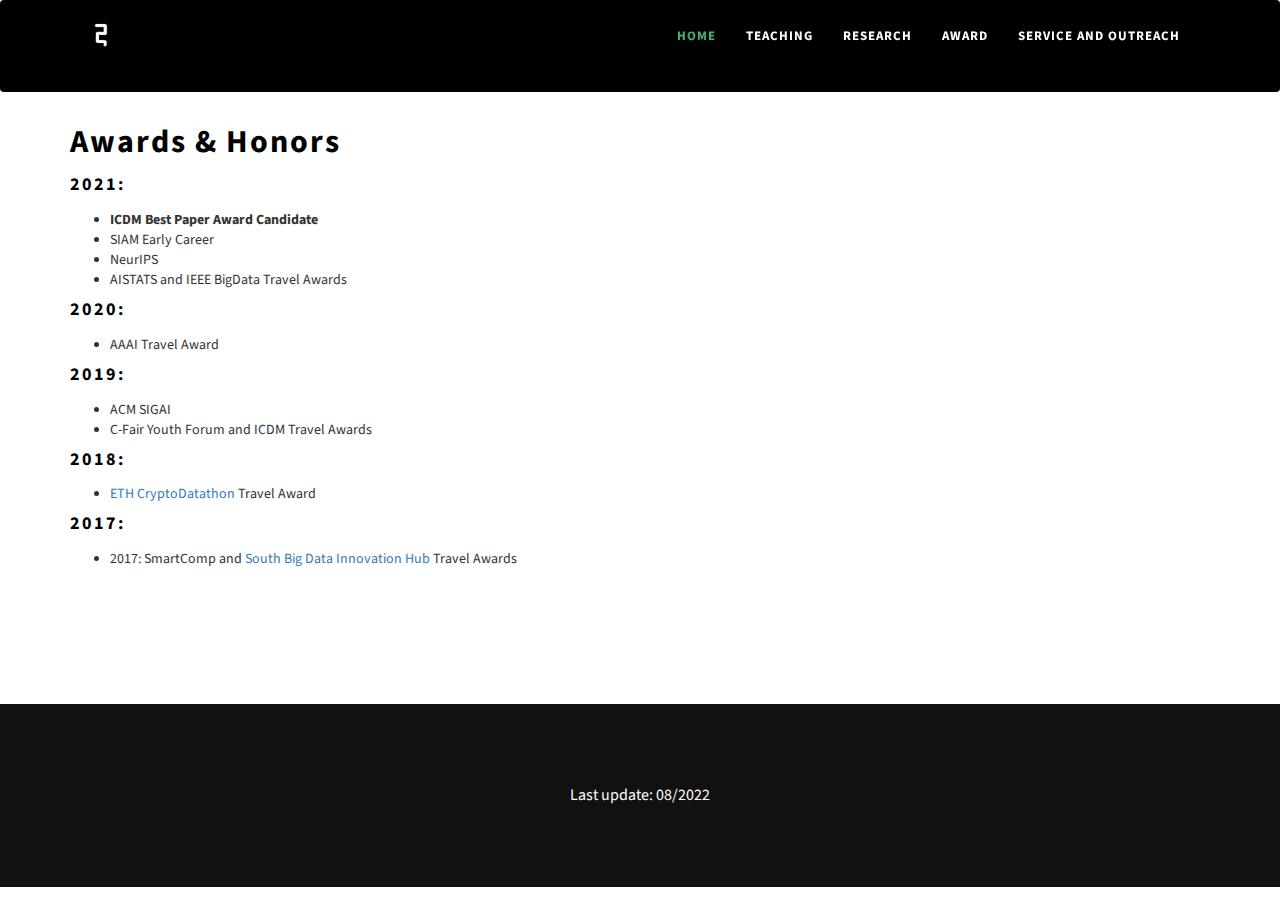
==== commit a1aad880: "Add files via upload" ====
--- a/Aw.html
+++ b/Aw.html
@@ -22,7 +22,7 @@
 <link href="css/animate.min.css" rel="stylesheet">
 
 <!--==== style css ====-->
-<link href="css/style.css" rel="stylesheet">
+<link href="css/other.css" rel="stylesheet">
 <!--==== responsive css ====-->
 <link href="css/responsive.css" rel="stylesheet">
 
@@ -143,7 +143,7 @@
 								<span class="icon-bar"></span>
 							</button>
 						</div>
-						<a href="#home">Wenbin Zhang (张雯斌)</a> <!--== logo ==-->
+						<a href="#home"><img src="images/name.gif" style="width:180px; height:80px;"></a><!--== logo ==-->
 					</div>
 				</div>
 
--- a/css/other.css
+++ b/css/other.css
@@ -0,0 +1,969 @@
+ /*************************************
+
+Template Name: PRIDE - Personal Portfolio Template
+Author: perfect_coders
+Version: 1.0
+Design and Developed by: perfect_coders
+
+NOTE: This is main stylesheet of the template.
+
+****************************************/
+
+
+/*================================================
+            Table of contents  
+==================================================
+ 
+00. base css
+01. preloader
+02. section title and padding
+03. intro section
+04. about section
+05. service section
+06. quotes area
+07. portfolio section
+08. review section
+09. contact section
+10. footer section
+
+====================================================
+            End table content 
+===================================================*/
+
+@import url('https://fonts.googleapis.com/css?family=Source+Sans+Pro:400,600,700,900');
+
+
+
+.main-menu ul.navbar-nav li.active a.theme-color{
+    color: #44b272;
+}
+.main-menu ul.navbar-nav li:hover a.theme-color{
+    color: #44b272;
+}
+.welcome-text h1 span.theme-color{
+    color: #44b272;
+}
+.banner-icon.theme-color{
+    color: #44b272;
+}
+.btn.theme-color, a.btn.theme-color{
+    background: #44b272;
+    color: #fff;
+}
+.social-icon.theme-color a:hover{
+    background: #44b272;
+    color: #fff;
+}
+.section-title h2 span.theme-color {
+  color: #44b272;
+}
+.review-list .owl-dots div.active{
+    background: #44b272;
+}
+.about-text a.theme-color{
+    color: #44b272;
+}
+
+/*========================
+    DEMO PANEL CSS
+=========================*/
+.demo_panel_box{
+    position: fixed;
+    width: 180px;
+    height: 140px;
+    background: #e6e6e6;
+    left: -180px;
+    top: 180px;
+    text-align: center;
+    z-index: 99;
+}
+.color_panel_box {
+  margin-top: 20px;
+  padding: 0 12px;
+}
+/*.spiner_button{*/
+/*    height: 50px;*/
+/*    width: 50px;*/
+/*    background: #DC143C;*/
+/*    position: absolute;*/
+/*    display: block;*/
+/*    right: -50px;;*/
+/*    top: 0px;*/
+/*    z-index: 99;*/
+/*    text-align: center;*/
+/*    font-size: 30px;*/
+/*    color: #fff;*/
+/*    padding-top: 5px;*/
+/*    cursor: pointer;*/
+/*    border-radius: 0 10px 10px 0;*/
+/*}*/
+ .spiner_button{
+    height: 50px;
+    width: 50px;
+    background: #44b272;
+    position: absolute;
+    display: block;
+    right: -50px;;
+    top: 0px;
+    z-index: 99;
+    text-align: center;
+    font-size: 30px;
+    color: #fff;
+    padding-top: 5px;
+    cursor: pointer;
+    border-radius: 0 10px 10px 0;
+}
+.color_panel_box span{
+    width: 30px;
+    height: 30px;
+    margin-left: 15px;
+    display: block;
+    border-radius: 50%;
+    float: left;
+    margin-bottom: 15px;
+    cursor: pointer;
+    
+}
+.color_panel_box span.red_color{
+    background-color: #DC143C;
+}
+.color_panel_box span.blue_color{
+    background-color: #4183D7;
+}
+.color_panel_box span.yellow_color{
+    background-color: #ffd505;
+}
+.color_panel_box span.purple_color{
+    background-color: #663399;
+}
+.color_panel_box span.pink_color{
+    background-color: #D2527F;
+}
+.color_panel_box span.green_color{
+    background-color: #44b272;
+}
+
+
+
+/*======= yellow =========*/
+.yellow_color_theme .main-menu ul.navbar-nav li.active a.theme-color{
+    color: #ffd505;
+}
+.yellow_color_theme .main-menu ul.navbar-nav li:hover a.theme-color{
+    color: #ffd505;
+}
+.yellow_color_theme .welcome-text h1 span.theme-color{
+    color: #ffd505;
+}
+.yellow_color_theme .banner-icon.theme-color{
+    color: #ffd505;
+}
+.yellow_color_theme .btn.theme-color, .yellow_color_theme a.btn.theme-color{
+    background: #ffd505;
+}
+.yellow_color_theme .social-icon.theme-color a:hover{
+    background: #ffd505;
+    color: #fff;
+}
+.yellow_color_theme .section-title h2 span.theme-color {
+  color: #ffd505;
+}
+.yellow_color_theme .review-list .owl-dots div.active{
+    background: #ffd505;
+}
+.yellow_color_theme .spiner_button{
+    background: #ffd505;
+}
+.yellow_color_theme .about-text a.theme-color{
+    color: #ffd505;
+}
+/*======= end yellow =========*/
+
+/*=========== red ===========*/
+.red_color_theme .main-menu ul.navbar-nav li.active a.theme-color{
+    color: #DC143C;
+}
+.red_color_theme .main-menu ul.navbar-nav li:hover a.theme-color{
+    color: #DC143C;
+}
+.red_color_theme .welcome-text h1 span.theme-color{
+    color: #DC143C;
+}
+.red_color_theme .banner-icon.theme-color{
+    color: #DC143C;
+}
+.red_color_theme .btn.theme-color, .red_color_theme a.btn.theme-color{
+    background: #DC143C;
+    color: #fff;
+}
+.red_color_theme .social-icon.theme-color a:hover{
+    background: #DC143C;
+    color: #fff;
+}
+.red_color_theme .section-title h2 span.theme-color {
+  color: #DC143C;
+}
+.red_color_theme .review-list .owl-dots div.active{
+    background: #DC143C;
+}
+.red_color_theme .spiner_button{
+     background: #DC143C;
+}
+.red_color_theme .about-text a.theme-color{
+    color: #DC143C;
+}
+/*=========== end red ===========*/
+
+/*=========== green ===========*/
+.green_color_theme .main-menu ul.navbar-nav li.active a.theme-color{
+    color: #44b272;
+}
+.green_color_theme .main-menu ul.navbar-nav li:hover a.theme-color{
+    color: #44b272;
+}
+
+.green_color_theme .welcome-text h1 span.theme-color{
+    color: #44b272;
+}
+.green_color_theme .banner-icon.theme-color{
+    color: #44b272;
+}
+.green_color_theme .btn.theme-color, .green_color_theme a.btn.theme-color{
+    background: #44b272;
+    color: #fff;
+}
+.green_color_theme .social-icon.theme-color a:hover{
+    background: #44b272;
+    color: #fff;
+}
+.green_color_theme .section-title h2 span.theme-color {
+  color: #44b272;
+}
+.green_color_theme .review-list .owl-dots div.active{
+    background: #44b272;
+}
+.green_color_theme .spiner_button{
+     background: #44b272;
+}
+.green_color_theme .about-text a.theme-color{
+    color: #44b272;
+}
+/*=========== end green ===========*/
+
+/*=========== pink ===========*/
+.pink_color_theme .main-menu ul.navbar-nav li.active a.theme-color{
+    color: #D2527F;
+}
+.pink_color_theme .main-menu ul.navbar-nav li:hover a.theme-color{
+    color: #D2527F;
+}
+
+.pink_color_theme .welcome-text h1 span.theme-color{
+    color: #D2527F;
+}
+.pink_color_theme .banner-icon.theme-color{
+    color: #D2527F;
+}
+.pink_color_theme .btn.theme-color, .pink_color_theme a.btn.theme-color{
+    background: #D2527F;
+}
+.pink_color_theme .social-icon.theme-color a:hover{
+    background: #D2527F;
+    color: #fff;
+}
+.pink_color_theme .section-title h2 span.theme-color {
+  color: #D2527F;
+}
+.pink_color_theme .review-list .owl-dots div.active{
+    background: #D2527F;
+}
+.pink_color_theme .spiner_button{
+     background: #D2527F;
+}
+.pink_color_theme .about-text a.theme-color{
+    color: #D2527F;
+}
+/*=========== end pink ===========*/
+
+/*=========== purple ===========*/
+.purple_color_theme .main-menu ul.navbar-nav li.active a.theme-color{
+    color: #663399;
+}
+.purple_color_theme .main-menu ul.navbar-nav li:hover a.theme-color{
+    color: #663399;
+}
+
+.purple_color_theme .welcome-text h1 span.theme-color{
+    color: #663399;
+}
+.purple_color_theme .banner-icon.theme-color{
+    color: #663399;
+}
+.purple_color_theme .btn.theme-color, .purple_color_theme a.btn.theme-color{
+    background: #663399;
+    color: #fff;
+}
+.purple_color_theme .social-icon.theme-color a:hover{
+    background: #663399;
+    color: #fff;
+}
+.purple_color_theme .section-title h2 span.theme-color {
+  color: #663399;
+}
+.purple_color_theme .review-list .owl-dots div.active{
+    background: #663399;
+}
+.purple_color_theme .spiner_button{
+     background: #663399;
+}
+.purple_color_theme .about-text a.theme-color{
+    color: #663399;
+}
+
+/*=========== end purple ===========*/
+
+/*=========== blue ===========*/
+.blue_color_theme .main-menu ul.navbar-nav li.active a.theme-color{
+    color: #4183D7;
+}
+.blue_color_theme .main-menu ul.navbar-nav li:hover a.theme-color{
+    color: #4183D7;
+}
+
+.blue_color_theme .welcome-text h1 span.theme-color{
+    color: #4183D7;
+}
+.blue_color_theme .banner-icon.theme-color{
+    color: #4183D7;
+}
+.blue_color_theme .btn.theme-color, .blue_color_theme a.btn.theme-color{
+    background: #4183D7;
+    color: #fff;
+}
+.blue_color_theme .social-icon.theme-color a:hover{
+    background: #4183D7;
+    color: #fff;
+}
+.blue_color_theme .section-title h2 span.theme-color {
+  color: #4183D7;
+}
+.blue_color_theme .review-list .owl-dots div.active{
+    background: #4183D7;
+}
+.blue_color_theme .spiner_button{
+     background: #4183D7;
+}
+.blue_color_theme .about-text a.theme-color{
+    color: #4183D7;
+}
+/*=========== end red ===========*/
+
+
+/*================================================
+    00. base css
+==================================================*/
+.
+a:focus { outline: 0 solid }
+img {
+    max-width: 100%;
+    height: auto;
+}
+h1,
+h2,
+h3,
+h4,
+h5,
+h6 {
+    margin: 0 0 15px;
+    font-weight: 700;
+    color: #000;
+    letter-spacing: 2px;
+}
+p{
+    color: #666;
+}
+html,
+body { height: 100% }
+body {
+    font-family: 'Source Sans Pro', sans-serif;
+    font-weight: 400;
+    position: relative;
+    
+}
+a:hover { text-decoration: none }
+
+/* Remove Chrome Input Field's Unwanted Yellow Background Color */
+input:-webkit-autofill, input:-webkit-autofill:hover, input:-webkit-autofill:focus {
+    -webkit-box-shadow: 0 0 0px 1000px white inset !important;
+}
+
+
+/*================================================
+    01. preloader
+==================================================*/
+.preloader {
+    position:fixed;
+    width: 100%;
+    height: 100%;
+    left: 0;
+    top: 0;
+    background-color:#fff;
+    z-index:9999999;
+}
+.preloader .spinner {
+  left: 50%;
+  margin-left: -20px;
+  margin-top: -20px;
+  position: absolute;
+  top: 50%;
+}
+.spinner {
+  width: 40px;
+  height: 40px;
+
+  position: relative;
+  margin: 100px auto;
+}
+
+.double-bounce1, .double-bounce2 {
+  width: 100%;
+  height: 100%;
+  border-radius: 50%;
+  background-color: #333;
+  opacity: 0.6;
+  position: absolute;
+  top: 0;
+  left: 0;
+  
+  -webkit-animation: sk-bounce 2.0s infinite ease-in-out;
+  animation: sk-bounce 2.0s infinite ease-in-out;
+}
+
+.double-bounce2 {
+  -webkit-animation-delay: -1.0s;
+  animation-delay: -1.0s;
+}
+
+@-webkit-keyframes sk-bounce {
+  0%, 100% { -webkit-transform: scale(0.0) }
+  50% { -webkit-transform: scale(1.0) }
+}
+
+@keyframes sk-bounce {
+  0%, 100% { 
+    transform: scale(0.0);
+    -webkit-transform: scale(0.0);
+  } 50% { 
+    transform: scale(1.0);
+    -webkit-transform: scale(1.0);
+  }
+}
+
+
+/*================================================
+    02. section title and section padding
+==================================================*/
+.section-title {
+    text-align: center;
+    margin-bottom: 60px;
+}
+
+.section-title h2 {
+    margin-top: 0;
+    font-weight: 700;
+    font-size: 42px;
+    letter-spacing: 2px;
+}
+.section-title h2 span {
+  display: block;
+  font-size: 16px;
+  font-style: italic;
+  margin-bottom: 5px;
+}
+.section-padding{
+    padding: 95px 0;
+}
+
+
+/*================================================
+    03. intro section
+==================================================*/
+.intro-section{
+    height: 100%;
+}
+.welcome-area{
+    position: relative;
+    background: url(../images/intro-bg.jpg); /*** intro-section background image ***/
+    /*background-repeat: no-repeat;*/
+    background-size: cover;
+    width: 100%;
+    height: 100%;
+    z-index: 1;
+}
+/*.welcome-area:after{*/
+/*    position: absolute;*/
+/*    content: "";*/
+/*    top: 0;*/
+/*    left: 0;*/
+/*    width: 100%;*/
+/*    height: 100%;*/
+/*    background: #000;*/
+/*    opacity: .7;*/
+/*    -ms-filter: "progid:DXImageTransform.Microsoft.Alpha(Opacity=70)";*/
+/*    z-index: -1;*/
+/*}*/
+
+#particles-js {
+  position: absolute;
+  width: 100%;
+  height: 100%;
+  top: 0;
+  left: 0;
+}
+
+
+.welcome-table{
+    display: table;
+    width: 100%;
+    height: 100%;
+    text-align: center;
+}
+.welcome-cell{
+    display: table-cell;
+    vertical-align: middle;
+}
+.welcome-text{
+    
+}
+.welcome-text h1{
+    font-size: 45px;
+    color: #fff;
+    font-weight: 900;
+    line-height: 60px;
+    letter-spacing: 10px;
+    text-transform: uppercase;
+}
+.welcome-text h4{
+    color: #fff;
+    margin: 15px 0;
+    font-size: 18px;
+    letter-spacing: 12px;
+    font-weight: 600;
+    text-transform: uppercase;
+}
+.welcome-text h1 span{
+    
+}
+.banner-icon {
+    position: absolute;
+    left: 50%;
+    margin-left: -25px;
+    bottom: 70px;
+    width: 50px;
+  -webkit-animation: 3s ease 0s normal none infinite running bounce;
+          animation: 3s ease 0s normal none infinite running bounce;
+  font-size: 40px;
+  opacity: 0.7;
+  -ms-filter: "progid:DXImageTransform.Microsoft.Alpha(Opacity=70)";
+  text-align: center;
+  -webkit-transition: all 0.4s ease 0s;
+  transition: all 0.4s ease 0s;
+}
+a.banner-icon:focus{
+    background: none;
+    color: #fff;
+}
+
+
+/*** HEADER AREA ***/
+
+
+.custom-navbar {
+    position: fixed;
+    width: 100%;
+    top: 0;
+    z-index: 99;
+    padding: 10px 0;
+    background: transparent;
+    transition: all 0.4s ease;
+    -webkit-transition: all 0.4s ease;
+    -moz-transition: all 0.4s ease;
+}
+
+.custom-navbar.top-nav-collapse{
+    background: rgba(0, 0, 0, 1);
+}
+
+.logo a{
+    display: inline-block;
+    font-size: 18px;
+    color: #fff;
+    font-weight: 700;
+    margin-top: -10px;
+    text-align: center;
+    letter-spacing: 4px;
+}
+.logo a:focus {
+    text-decoration: none;
+}
+
+.main-menu{
+    text-transform: uppercase;
+}
+.main-menu ul.navbar-nav{
+    float: right;
+}
+.main-menu ul.navbar-nav li.active a{
+    -webkit-transition: all 0.5s ease-in-out;
+    transition: all 0.5s ease-in-out;
+}
+.main-menu ul.navbar-nav li a{
+    color: #fff;
+    font-weight: 700;
+    -webkit-transition: all 0.5s ease-in-out 0s;
+    transition: all 0.5s ease-in-out 0s;
+    font-size: 13px;
+    letter-spacing: 1px;
+}
+.main-menu ul.navbar-nav li a:focus {
+    background: none;
+    outline: none;
+}
+.main-menu ul li:hover a{
+    background: none;
+}
+
+
+/*================================================
+    04. about section
+==================================================*/
+.about-section{
+    background: #f7f7f7;
+}
+.author-image {
+  text-align: center;
+}
+
+.author-image img {
+    
+}
+
+.social-icon {
+   margin-top: 20px;
+    margin-left: -5px;
+    text-align: center;
+}
+.social-icon a{
+   width: 32px;
+    height: 32px;
+    color: #fff;
+    background: #000;
+    display: inline-table;
+    text-align: center;
+    font-size: 12px;
+    margin-left: 5px;
+    margin-bottom: 15px;
+}
+.social-icon a i{
+    display: table-cell;
+    vertical-align: middle;
+}
+.social-icon a:hover{
+
+    
+}
+.about-text {
+  padding: 30px 0;
+}
+.about-text h3{
+    font-size: 32px;
+    font-weight: 700;
+}
+.about-text p{
+    font-size: 16px;
+    line-height: 28px;
+}
+.btn, a.btn {
+  cursor: pointer;
+  font-size: 12px;
+  font-weight: 700;
+  height: 48px;
+  letter-spacing: 0.2em;
+  line-height: 48px;
+  overflow: hidden;
+  padding: 0 30px;
+  text-align: center;
+  text-transform: uppercase;
+  -webkit-transition: all 0.4s ease 0s;
+  transition: all 0.4s ease 0s;
+    margin: 20px 20px 10px 0;
+    color: #000;
+    outline: none;
+}
+.btn.extra, a.btn.extra {
+  background: #000;
+    color: #fff;
+}
+
+
+.btn:focus, a.btn:focus {
+    outline: none;
+}
+.btn:hover, a.btn:hover{
+    opacity: 0.9;
+}
+.btn.extra:hover, a.btn.extra:hover{
+    opacity: 0.9;
+}
+
+
+/*================================================
+    05. service section
+==================================================*/
+.services-section{
+    
+}
+
+.single-services{
+    color: #666;
+    
+}
+
+.servise-icon{
+    width: 100px;
+    height: 100px;
+    color: #000;
+    font-size: 65px;
+    margin: 0 auto;
+    display: inline-table;
+    text-align: center;
+    margin-bottom: 20px;
+    -webkit-transition: all 0.5s ease-in-out;
+    transition: all 0.5s ease-in-out;
+    
+}
+.servise-icon i{
+    display: table-cell;
+    vertical-align: middle;
+}
+.single-services h4{
+    font-size: 18px;
+    font-weight: 800;
+    text-transform: uppercase;
+    line-height: 28px;
+}
+.single-services p{
+    font-size: 16px;
+}
+
+
+/*================================================
+    06. quotes area
+==================================================*/
+.quotes-area{
+background: #f7f7f7;
+}
+
+
+.quotes-content h3{
+    font-size: 42px;
+    margin-bottom: 25px;
+    font-size: 800;
+}
+.quotes-content p{
+   
+}
+
+/*================================================
+    07. portfolio section
+==================================================*/
+.single-work {
+    position: relative;
+    margin-bottom: 30px;
+    
+}
+.single-work a{
+    position: relative;
+    overflow: hidden;
+    display: block;
+    box-shadow: 0 7px 16px 0 rgba(50, 50, 50, 0.2);
+}
+.single-work a:focus{
+    outline: 0;
+}
+.single-work img{
+	width: 100%;
+	height: auto;
+	transition: all 0.5s ease-in-out;
+	-webkit-transition: all 0.5s ease-in-out;
+	-moz-transition: all 0.5s ease-in-out;
+    
+}
+.itemHover {
+	position: absolute;
+	top: 0;
+	width: 100%;
+	height: 100%;
+	padding-right:20px;
+	background:rgba(0,0,0,0.9);
+	opacity: 0;
+	-ms-filter: "progid:DXImageTransform.Microsoft.Alpha(Opacity=0)";
+	transition: all 0.5s ease-in-out;
+	-webkit-transition: all 0.5s ease-in-out;
+	-moz-transition: all 0.5s ease-in-out;
+
+}
+.single-work a:hover .itemHover {
+	opacity: 1;
+	-ms-filter: "progid:DXImageTransform.Microsoft.Alpha(Opacity=100)"; 
+}
+.single-work a:hover img {
+	-webkit-transform: scale3d(1.1,1.1,1.1);
+    transform: scale3d(1.1,1.1,1.1);
+}
+.work-table{
+    display: table;
+    width: 100%;
+    height: 100%;
+    text-align: center;
+    
+}
+.table-cell{
+    display: table-cell;
+    vertical-align: middle;
+}
+.hover-content{
+    
+}
+
+.hover-content i {
+	color:#fff;
+	padding-bottom:15px;
+	font-size: 65px;
+	font-weight: 300;
+	letter-spacing: 1px;
+	text-align:center;
+  	
+}
+.hover-content h6{
+	color:#fff;
+	font-size: 14px;
+	font-weight: 300;
+	letter-spacing: 1px;
+}
+
+
+/*================================================
+    08. review section
+==================================================*/
+.review-section{
+    background: #f7f7f7;
+}
+
+
+.review-full-area{
+    position: relative;
+}
+.review-full-area:before{
+    font-family: FontAwesome;
+    position: absolute;
+    content: "\f10d";
+    top: 0;
+    left: 50%;
+    margin-left: -30px;
+    z-index: 3;
+    font-size: 35px;
+    color: #000;
+}
+
+.review-full-area .owl-carousel{
+  text-align: center;
+}
+.single-review {
+  padding: 50px 120px 10px;
+}
+.review-content{
+    text-align: center;
+}
+.review-content p{
+    font-size: 16px;
+    color: #666;
+    line-height: 28px;
+}
+h5.author{
+    position: relative;
+    font-size: 14px;
+    color: #666;
+    text-align: center;
+}
+.review-list .owl-dots{
+    text-align: center;
+}
+.review-list .owl-dots div {
+  background: #000;
+  display: inline-block;
+  height: 5px;
+  margin-right: 6px;
+  width: 14px;
+    -webkit-transition: all .7s;
+    transition: all .7s;
+}
+.review-list .owl-dots div.active{
+    
+}
+
+
+/*================================================
+    09. contact section
+==================================================*/
+.contact-area{
+    
+}
+.contact-form{
+	position:relative;
+}
+.contact-form .form-group{
+	margin-bottom:20px;
+}
+.form-control{
+	padding:12px 2px;
+	height:auto;
+	box-shadow:none !important;
+	border:none;
+	border-bottom:solid 2px #000;
+	border-radius:0;
+	background:transparent;
+}
+textarea.form-control{
+	resize:vertical;
+}
+.form-control:focus{
+	border-color: 0 solid;
+}
+.btn.disabled, .btn[disabled], fieldset[disabled] .btn {
+  box-shadow: none;
+  cursor: not-allowed;
+  opacity: 1;
+  -ms-filter: "progid:DXImageTransform.Microsoft.Alpha(Opacity=100)";
+}
+            
+
+
+/*================================================
+    10. footer section
+==================================================*/
+.footer{
+    background-color: #111;
+    padding: 80px 0;
+}
+.footer-text{}
+.footer-text p{
+    font-size: 16px;
+    color: #fff;
+    margin-bottom: 0px;
+}
+.footer-text p strong {
+  letter-spacing: 1px;
+}
+
+
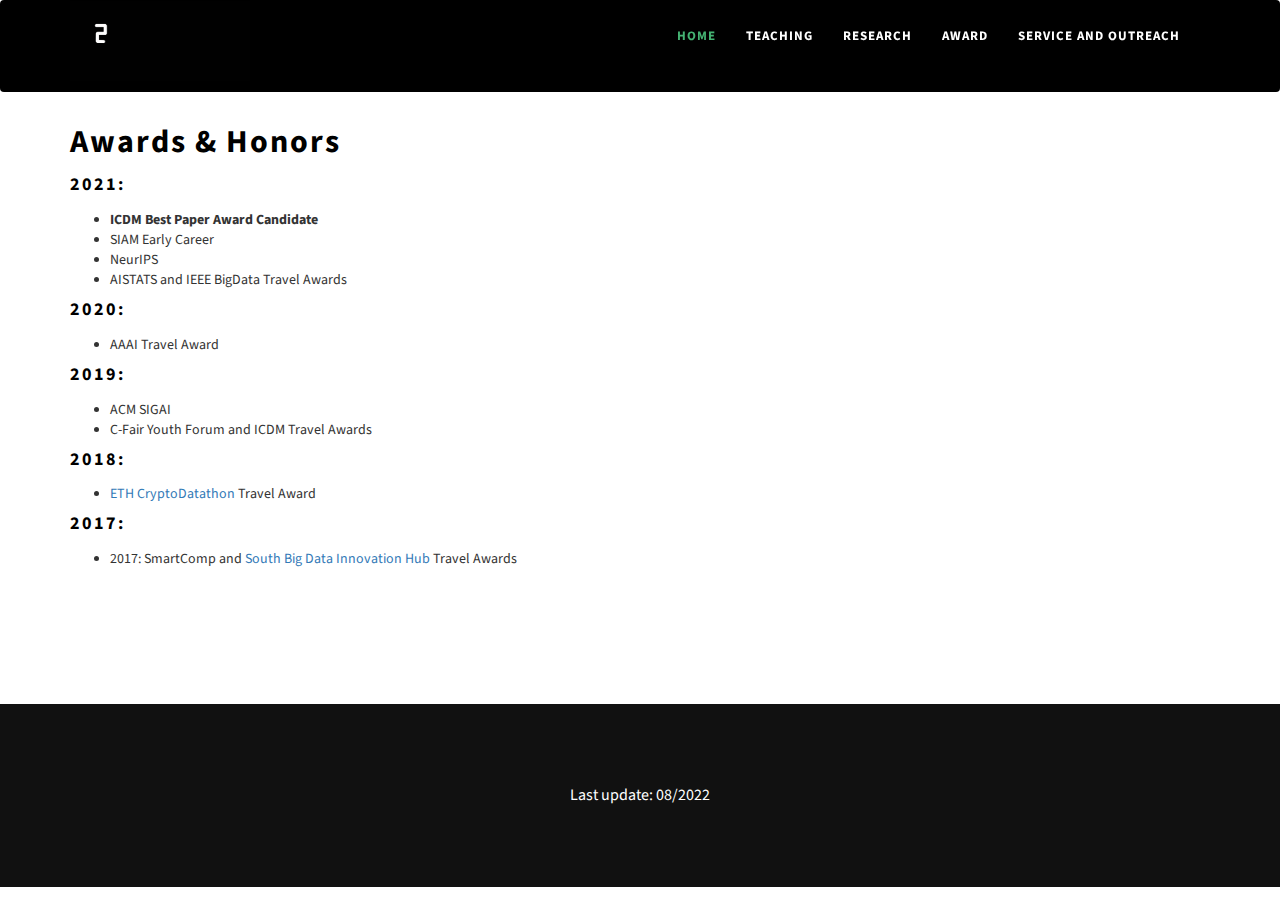
==== commit 42dcac57: "Update Aw.html" ====
--- a/Aw.html
+++ b/Aw.html
@@ -9,7 +9,7 @@
 <meta name="author" content="Wenbin Zhang">
 <meta name="description" content="Wenbin Zhang Award.">
 <title>Home</title>
-<link rel="shortcut icon" href="images/Manchester_United_FC_crest.png" />
+<link rel="shortcut icon" href="images/WZ.png" />
 <!--==== bootstrap ====-->
 <link href="css/bootstrap.min.css" rel="stylesheet">
 <!--==== font-awesome ====-->
@@ -620,4 +620,4 @@
 	<a href="#">Here</a>
 </div>
 </body>
-</html>+</html>
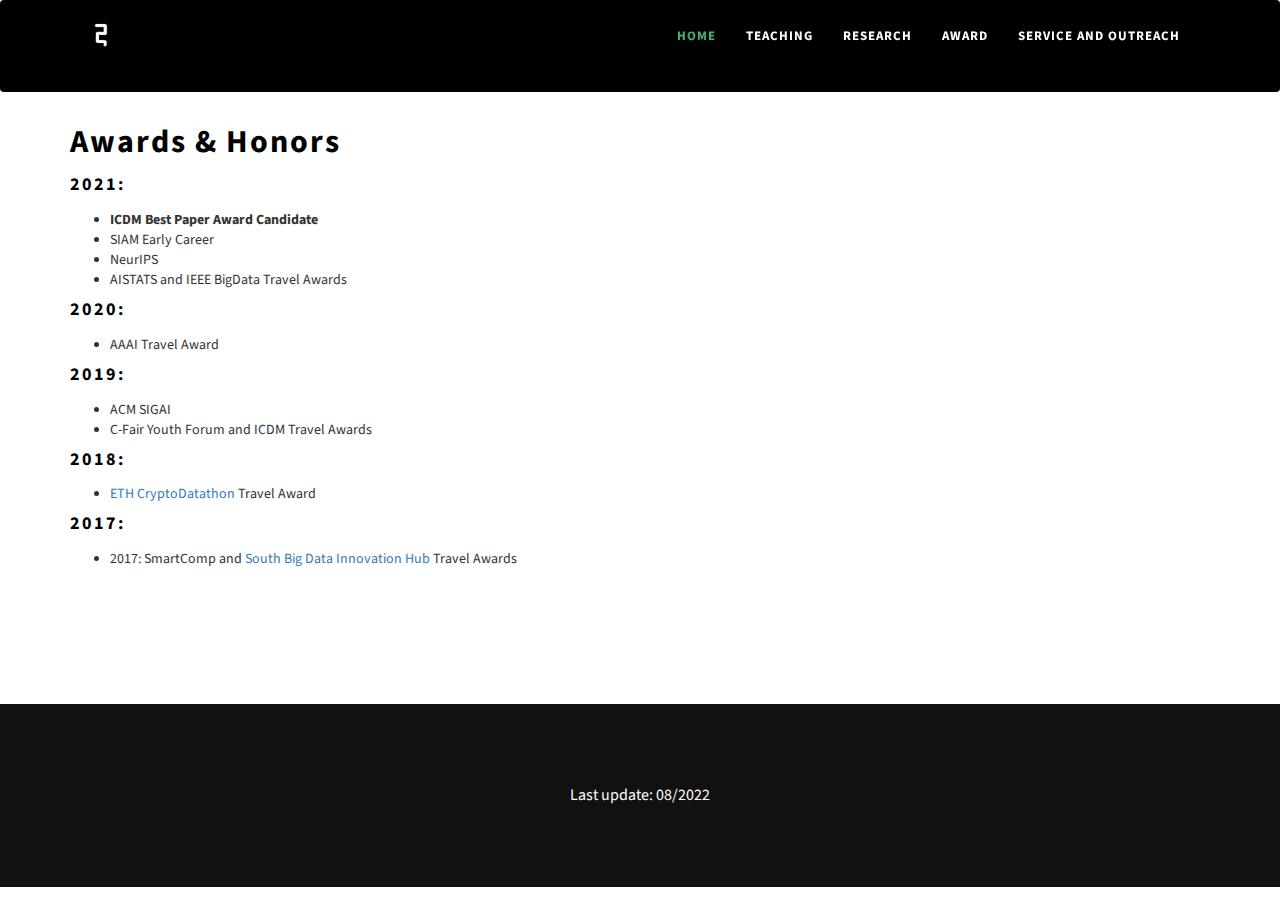
==== commit 84df82fa: "Update Aw.html" ====
--- a/Aw.html
+++ b/Aw.html
@@ -85,12 +85,11 @@
 <!--				   <nav class="main-menu">-->
 <!--					<div class="navbar-collapse collapse">-->
 <!--						<ul class="nav navbar-nav"> &lt;!&ndash;== manin menu ==&ndash;&gt;-->
-<!--							<li class="active smooth-scroll"><a class="theme-color" href="#home">Home</a></li>-->
-<!--							<li class="smooth-scroll"><a class="theme-color" href="#about">About</a></li>-->
-<!--							<li class="smooth-scroll"><a class="theme-color" href="#services">Education</a></li>-->
-<!--							<li class="smooth-scroll"><a class="theme-color" href="#portfolio">Research</a></li>-->
-<!--							<li class="smooth-scroll"><a class="theme-color" href="#contact">Award</a></li>-->
-<!--							<li class="smooth-scroll"><a class="theme-color" href="/Users/zichongwang/Downloads/osdcsdsaax/osdcsdsaax/Award.html">Service and Outreach</a></li>-->
+<!--							<li class="active smooth-scroll"><a class="theme-color" href="index.html">Home</a></li>-->
+<!--							<li class="smooth-scroll"><a class="theme-color" href="#services">Teaching</a></li>-->
+<!--							<li class="smooth-scroll"><a class="theme-color" href="publication.html">Research</a></li>-->
+<!--							<li class="smooth-scroll"><a class="theme-color" href="Aw.html">Award</a></li>-->
+<!--							<li class="smooth-scroll"><a class="theme-color" href="Service_and_Outreach.html">Service and Outreach</a></li>-->
 <!--						</ul>-->
 <!--					</div>-->
 <!--					</nav>-->
@@ -151,12 +150,12 @@
 				   <nav class="main-menu">
 					<div class="navbar-collapse collapse">
 						<ul class="nav navbar-nav"> <!--== manin menu ==-->
-							<li class="active smooth-scroll"><a class="theme-color" href="/Users/zichongwang/Desktop/Wembin_website/index.html">Home</a></li>
+							<li class="active smooth-scroll"><a class="theme-color" href=index.html">Home</a></li>
 <!--							<li class="smooth-scroll"><a class="theme-color" href="#about">About</a></li>-->
 							<li class="smooth-scroll"><a class="theme-color" href="#education">Teaching</a></li>
-							<li class="smooth-scroll"><a class="theme-color" href="/Users/zichongwang/Desktop/Wembin_website/Publication.html">Research</a></li>
-							<li class="smooth-scroll"><a class="theme-color" href="#contact">Award</a></li>
-							<li class="smooth-scroll"><a class="theme-color" href="/Users/zichongwang/Desktop/Wembin_website/ Service_and_Outreach.html">Service and Outreach</a></li>
+							<li class="smooth-scroll"><a class="theme-color" href="publication.html">Research</a></li>
+							<li class="smooth-scroll"><a class="theme-color" href="Aw.html">Award</a></li>
+							<li class="smooth-scroll"><a class="theme-color" href="Service_and_Outreach.html">Service and Outreach</a></li>
 						</ul>
 					</div>
 					</nav>
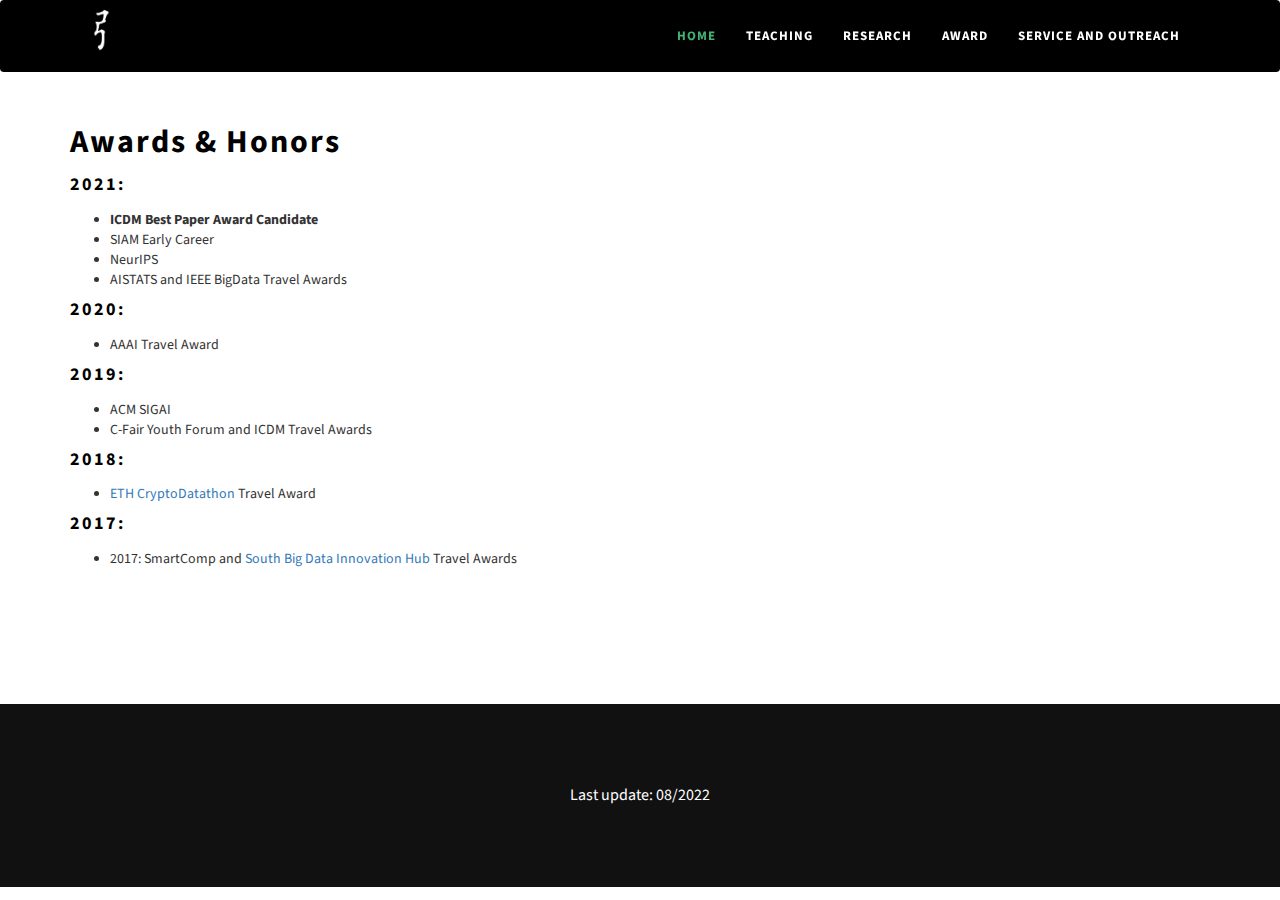
==== commit 3f624bb5: "Update Aw.html" ====
--- a/Aw.html
+++ b/Aw.html
@@ -142,7 +142,7 @@
 								<span class="icon-bar"></span>
 							</button>
 						</div>
-						<a href="#home"><img src="images/name.gif" style="width:180px; height:80px;"></a><!--== logo ==-->
+						<a href="#home"><img src="images/name.gif" style="width:180px; height:55px;"></a><!--== logo ==-->
 					</div>
 				</div>
 
@@ -150,7 +150,7 @@
 				   <nav class="main-menu">
 					<div class="navbar-collapse collapse">
 						<ul class="nav navbar-nav"> <!--== manin menu ==-->
-							<li class="active smooth-scroll"><a class="theme-color" href=index.html">Home</a></li>
+							<li class="active smooth-scroll"><a class="theme-color" href="index.html">Home</a></li>
 <!--							<li class="smooth-scroll"><a class="theme-color" href="#about">About</a></li>-->
 							<li class="smooth-scroll"><a class="theme-color" href="#education">Teaching</a></li>
 							<li class="smooth-scroll"><a class="theme-color" href="publication.html">Research</a></li>
